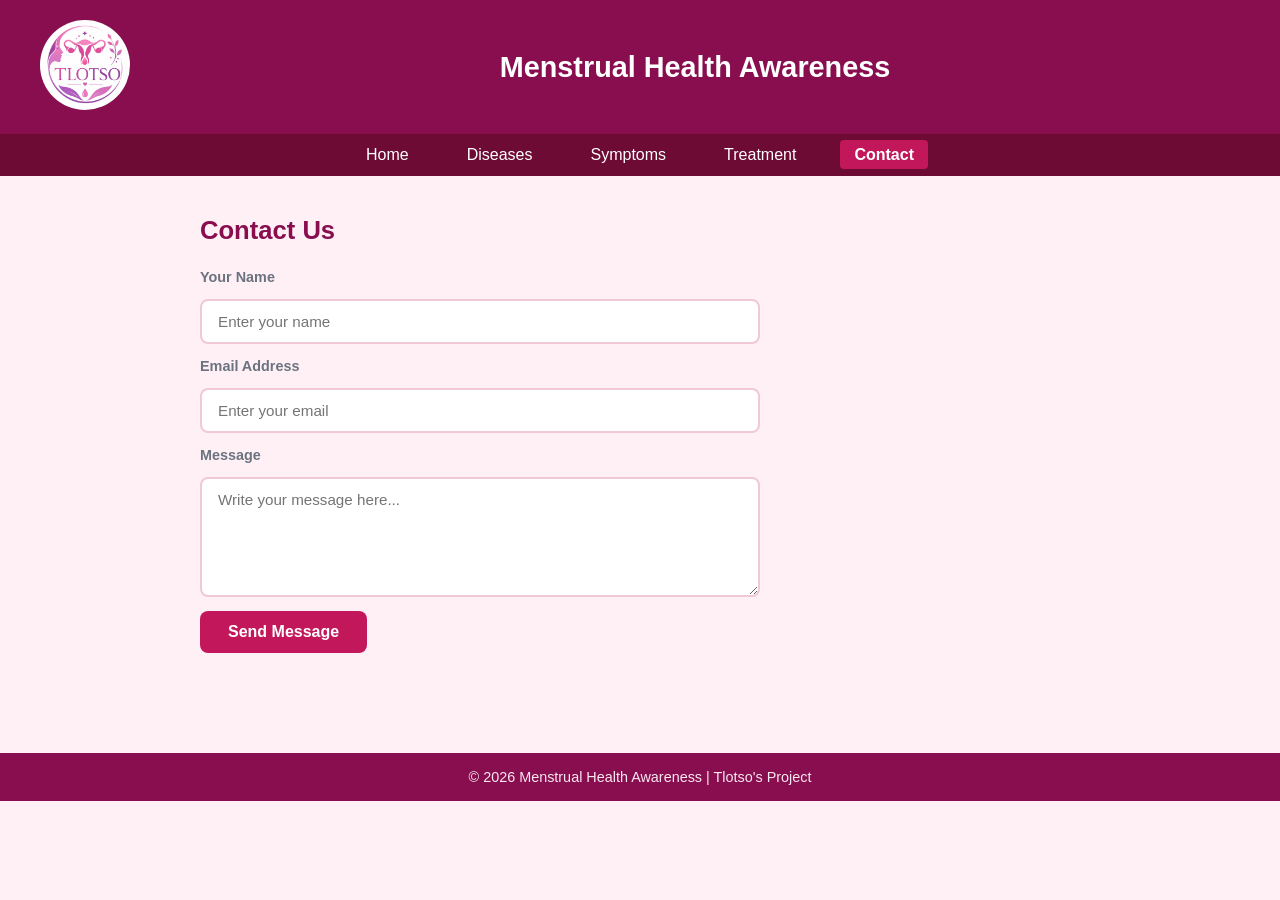
==== contact.html @ 08d057ca "Update contact.html" ====
<!DOCTYPE html>
<html lang="en">
<head>
    <meta charset="UTF-8">
    <meta name="viewport" content="width=device-width, initial-scale=1.0">
    <title>Contact - Menstrual Health Awareness</title>
    <link rel="stylesheet" href="style.css">
</head>
<body>

<header>
    <div class="logo-box">
        <img src="logo.png.jpeg" alt="Logo">
    </div>
    <h1>Menstrual Health Awareness</h1>
</header>

<nav>
    <ul>
        <li><a href="index.html">Home</a></li>
        <li><a href="diseases.html">Diseases</a></li>
        <li><a href="symptoms.html">Symptoms</a></li>
        <li><a href="treatment.html">Treatment</a></li>
        <li><a href="contact.html" class="active">Contact</a></li>
    </ul>
</nav>

<main>
    <h2 class="page-title">Contact Us</h2>
    <div class="contact-form">
        <label>Your Name</label>
        <input type="text" placeholder="Enter your name" />

        <label>Email Address</label>
        <input type="email" placeholder="Enter your email" />

        <label>Message</label>
        <textarea placeholder="Write your message here..."></textarea>

        <button type="button" class="btn-submit">Send Message</button>
    </div>
</main>

<footer>
    <p>&copy; 2026 Menstrual Health Awareness | Tlotso's Project</p>
</footer>

</body>
</html>
---- style.css ----
* {
    margin: 0;
    padding: 0;
    box-sizing: border-box;
}

body {
    font-family: Arial, sans-serif;
    background-color: #fff0f5;
    color: #1a1a2e;
}

/* HEADER */
header {
    background-color: #880e4f;
    padding: 20px 40px;
    display: flex;
    align-items: center;
    gap: 20px;
}

header h1 {
    color: white;
    font-size: 1.8rem;
    flex: 1;
    text-align: center;
}

.logo-box {
    border: 2px solid white;
    border-radius: 8px;
    padding: 6px 16px;
    color: white;
    font-weight: bold;
}

/* NAV */
nav {
    background-color: #6d0b35;
    padding: 12px;
}

nav ul {
    list-style: none;
    display: flex;
    justify-content: center;
    gap: 30px;
}

nav ul li a {
    color: white;
    text-decoration: none;
    font-size: 1rem;
    padding: 6px 14px;
    border-radius: 4px;
    transition: background 0.3s;
}

nav ul li a:hover,
nav ul li a.active {
    background-color: #c2185b;
    font-weight: bold;
}

/* MAIN */
main {
    padding: 40px 60px;
    max-width: 1000px;
    margin: 0 auto;
}

/* HERO BANNER */
.hero-banner {
    background: linear-gradient(135deg, #c2185b, #880e4f);
    border-radius: 12px;
    padding: 60px 40px;
    text-align: center;
    color: white;
    margin-bottom: 30px;
}

.hero-icon {
    font-size: 3rem;
    display: block;
    margin-bottom: 12px;
}

.hero-banner p {
    font-size: 1.2rem;
    font-style: italic;
}

/* WELCOME BOX */
.welcome-box {
    background: white;
    border: 1px solid #f0c8d8;
    border-radius: 12px;
    padding: 24px 30px;
    margin-bottom: 30px;
    box-shadow: 0 4px 12px rgba(194,24,91,0.08);
}

.welcome-box h2 {
    color: #880e4f;
    font-size: 1.4rem;
    margin-bottom: 10px;
}

.welcome-box p {
    color: #6b7280;
    line-height: 1.7;
}

/* FEATURED SECTION */
.featured-section {
    background: #fce4ec;
    border: 1px solid #f0c8d8;
    border-radius: 12px;
    padding: 28px;
    margin-bottom: 30px;
}

.featured-section h2 {
    color: #880e4f;
    font-size: 1.4rem;
    text-align: center;
    margin-bottom: 20px;
    padding-bottom: 10px;
    border-bottom: 1px solid #f0c8d8;
}

.featured-cards {
    display: grid;
    grid-template-columns: repeat(3, 1fr);
    gap: 20px;
}

.feat-card {
    background: white;
    border-radius: 10px;
    overflow: hidden;
    text-align: center;
    box-shadow: 0 2px 8px rgba(194,24,91,0.1);
    cursor: pointer;
    transition: transform 0.2s;
}

.feat-card:hover {
    transform: translateY(-4px);
}

.card-img {
    background: #fce4ec;
    padding: 24px;
    font-size: 2.5rem;
}

.feat-card p {
    padding: 12px;
    font-weight: bold;
    color: #880e4f;
    font-size: 0.95rem;
}

/* DISEASE CARDS */
.disease-group {
    margin-bottom: 36px;
}

.disease-group h2 {
    display: inline-block;
    border: 2px solid #f0c8d8;
    border-radius: 8px;
    padding: 8px 20px;
    color: #880e4f;
    font-size: 1.1rem;
    margin-bottom: 16px;
    background: white;
}

.disease-cards {
    display: grid;
    grid-template-columns: repeat(2, 1fr);
    gap: 16px;
    width: 100%;
}

.disease-card {
    background: white;
    border: 1px solid #f0c8d8;
    border-radius: 10px;
    padding: 16px;
    box-shadow: 0 2px 8px rgba(194,24,91,0.08);
}

.d-img {
    font-size: 2rem;
    margin-bottom: 10px;
}

.d-name {
    font-weight: bold;
    color: #1a1a2e;
    margin-bottom: 6px;
}

.d-desc {
    font-size: 0.88rem;
    color: #6b7280;
    margin-bottom: 10px;
    line-height: 1.5;
}

.btn-read {
    background: #c2185b;
    color: white;
    border: none;
    border-radius: 6px;
    padding: 6px 14px;
    font-size: 0.85rem;
    cursor: pointer;
    transition: background 0.2s;
}

.btn-read:hover {
    background: #880e4f;
}

/* SYMPTOMS */
.symptom-block {
    margin-bottom: 32px;
}

.symptom-label {
    display: inline-block;
    border: 2px solid #f0c8d8;
    border-radius: 8px 8px 0 0;
    padding: 8px 20px;
    color: #880e4f;
    font-weight: bold;
    background: white;
}

.symptom-panel {
    background: linear-gradient(135deg, #c2185b, #880e4f);
    border-radius: 0 12px 12px 12px;
    padding: 28px 32px;
    display: flex;
    justify-content: space-between;
    align-items: center;
    color: white;
}

.dark-panel {
    background: linear-gradient(135deg, #880e4f, #4a1030);
}

.symptom-panel ul {
    list-style: none;
    display: flex;
    flex-direction: column;
    gap: 10px;
}

.symptom-panel ul li::before {
    content: "• ";
    color: #f8bbd9;
}

.symptom-panel ul li {
    font-size: 1rem;
}

.symptom-icon {
    font-size: 3.5rem;
    background: rgba(255,255,255,0.15);
    border-radius: 10px;
    padding: 14px 18px;
}

.seek-advice-box {
    border: 2px solid #c2185b;
    border-radius: 12px;
    padding: 24px;
    text-align: center;
    margin-top: 10px;
}

.seek-advice-box p {
    font-size: 1.4rem;
    color: #880e4f;
    font-weight: bold;
}

/* TREATMENT */
.page-title {
    font-size: 1.6rem;
    color: #880e4f;
    margin-bottom: 24px;
}

.treatment-guidance {
    border: 2px solid #f0c8d8;
    border-radius: 10px;
    padding: 18px 24px;
    text-align: center;
    color: #6b7280;
    background: white;
    margin-bottom: 24px;
}

.treatment-block {
    background: linear-gradient(135deg, #c2185b, #880e4f);
    border-radius: 10px;
    padding: 20px 26px;
    margin-bottom: 18px;
    color: white;
}

.treatment-block h3 {
    font-size: 1.1rem;
    margin-bottom: 10px;
}

.treatment-block ul {
    list-style: none;
    display: flex;
    flex-direction: column;
    gap: 6px;
}

.treatment-block ul li::before {
    content: "• ";
    color: #f8bbd9;
}

.disclaimer-box {
    border: 2px solid #f0c8d8;
    border-radius: 10px;
    padding: 20px 26px;
    text-align: center;
    background: #fff0f5;
    margin-top: 24px;
}

.disclaimer-box h3 {
    color: #880e4f;
    margin-bottom: 8px;
}

.disclaimer-box p {
    color: #6b7280;
    font-size: 0.95rem;
}

/* CONTACT */
.contact-form {
    display: flex;
    flex-direction: column;
    gap: 14px;
    max-width: 560px;
}

.contact-form label {
    font-size: 0.9rem;
    font-weight: bold;
    color: #6b7280;
}

.contact-form input,
.contact-form textarea {
    width: 100%;
    padding: 12px 16px;
    border: 2px solid #f0c8d8;
    border-radius: 8px;
    font-size: 0.95rem;
    font-family: Arial, sans-serif;
    background: white;
    outline: none;
}

.contact-form input:focus,
.contact-form textarea:focus {
    border-color: #c2185b;
}

.contact-form textarea {
    min-height: 120px;
    resize: vertical;
}

.btn-submit {
    background: #c2185b;
    color: white;
    border: none;
    border-radius: 8px;
    padding: 12px 28px;
    font-size: 1rem;
    font-weight: bold;
    cursor: pointer;
    align-self: flex-start;
    transition: background 0.2s;
}

.btn-submit:hover {
    background: #880e4f;
}

/* FOOTER */
footer {
    background-color: #880e4f;
    color: #f8e8f0;
    text-align: center;
    padding: 16px;
    margin-top: 60px;
    font-size: 0.9rem;
}
a {
  text-decoration: none;
}

.logo-box{
  border: none;
  background: transparent;
  padding: 0;
}

.logo-box img{
  height: 90px;
  width: auto;
  border-radius: 100px;
}
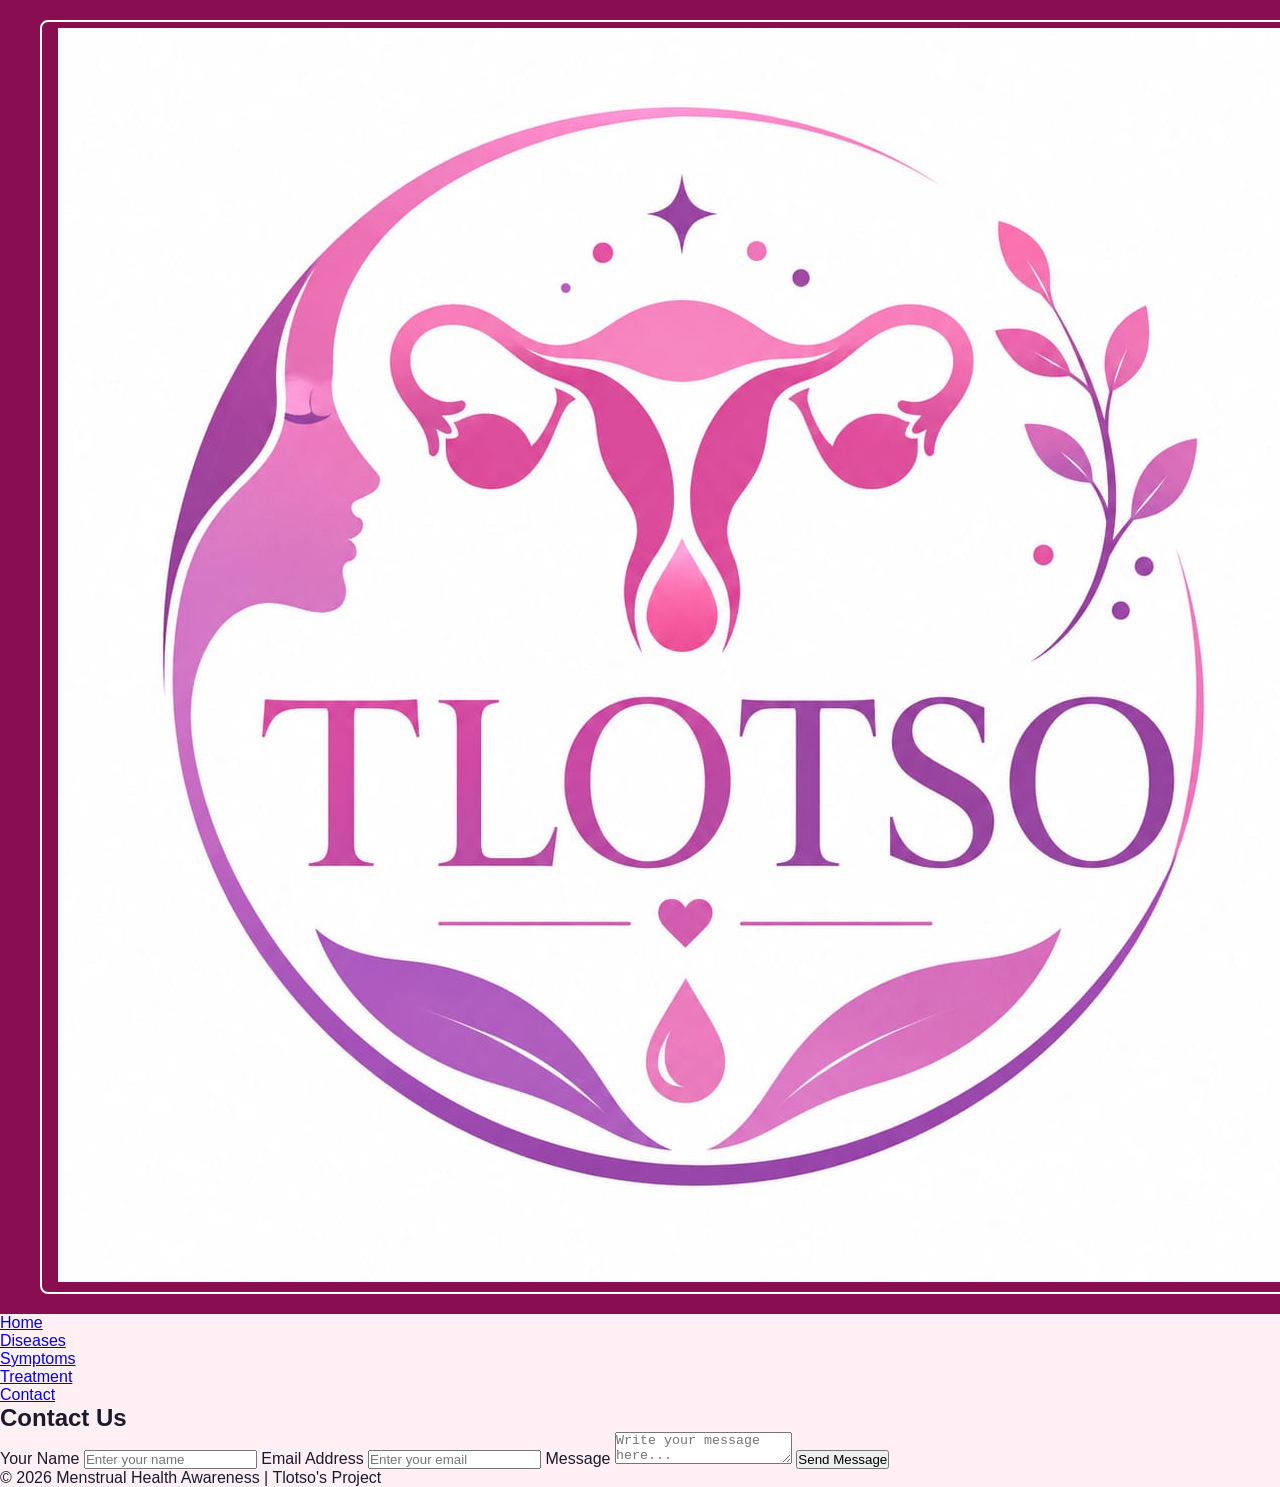
==== commit 45727673: "Add files via upload" ====
--- a/contact.html
+++ b/contact.html
@@ -2,8 +2,8 @@
 <html lang="en">
 <head>
     <meta charset="UTF-8">
+    <title>Contact - Menstrual Health Awareness</title>
     <meta name="viewport" content="width=device-width, initial-scale=1.0">
-    <title>Contact - Menstrual Health Awareness</title>
     <link rel="stylesheet" href="style.css">
 </head>
 <body>
@@ -46,4 +46,4 @@
 </footer>
 
 </body>
-</html>
+</html>
--- a/style.css
+++ b/style.css
@@ -13,11 +13,11 @@
 /* HEADER */
 header {
     background-color: #880e4f;
-    padding: 20px 40px;
+    padding: 1.25em 2.5em;           
     display: flex;
     align-items: center;
-    gap: 20px;
-}
+    gap: 1.25em;                     /* was 20px */
+
 
 header h1 {
     color: white;
@@ -28,8 +28,8 @@
 
 .logo-box {
     border: 2px solid white;
-    border-radius: 8px;
-    padding: 6px 16px;
+    border-radius: 0.5em;            /* was 8px */
+    padding: 0.375em 1em;            /* was 6px 16px */
     color: white;
     font-weight: bold;
 }
@@ -37,22 +37,22 @@
 /* NAV */
 nav {
     background-color: #6d0b35;
-    padding: 12px;
+    padding: 0.75em;                 /* was 12px */
 }
 
 nav ul {
     list-style: none;
     display: flex;
     justify-content: center;
-    gap: 30px;
+    gap: 1.875em;                    /* was 30px */
 }
 
 nav ul li a {
     color: white;
     text-decoration: none;
     font-size: 1rem;
-    padding: 6px 14px;
-    border-radius: 4px;
+    padding: 0.375em 0.875em;        /* was 6px 14px */
+    border-radius: 0.25em;           /* was 4px */
     transition: background 0.3s;
 }
 
@@ -64,25 +64,25 @@
 
 /* MAIN */
 main {
-    padding: 40px 60px;
-    max-width: 1000px;
+    padding: 2.5em 3.75em;           /* was 40px 60px */
+    max-width: 62.5em;               /* was 1000px */
     margin: 0 auto;
 }
 
 /* HERO BANNER */
 .hero-banner {
     background: linear-gradient(135deg, #c2185b, #880e4f);
-    border-radius: 12px;
-    padding: 60px 40px;
-    text-align: center;
-    color: white;
-    margin-bottom: 30px;
+    border-radius: 0.75em;           /* was 12px */
+    padding: 3.75em 2.5em;           /* was 60px 40px */
+    text-align: center;
+    color: white;
+    margin-bottom: 1.875em;          /* was 30px */
 }
 
 .hero-icon {
     font-size: 3rem;
     display: block;
-    margin-bottom: 12px;
+    margin-bottom: 0.75em;           /* was 12px */
 }
 
 .hero-banner p {
@@ -94,16 +94,16 @@
 .welcome-box {
     background: white;
     border: 1px solid #f0c8d8;
-    border-radius: 12px;
-    padding: 24px 30px;
-    margin-bottom: 30px;
-    box-shadow: 0 4px 12px rgba(194,24,91,0.08);
+    border-radius: 0.75em;           /* was 12px */
+    padding: 1.5em 1.875em;          /* was 24px 30px */
+    margin-bottom: 1.875em;          /* was 30px */
+    box-shadow: 0 0.25em 0.75em rgba(194,24,91,0.08);
 }
 
 .welcome-box h2 {
     color: #880e4f;
     font-size: 1.4rem;
-    margin-bottom: 10px;
+    margin-bottom: 0.625em;          /* was 10px */
 }
 
 .welcome-box p {
@@ -115,48 +115,48 @@
 .featured-section {
     background: #fce4ec;
     border: 1px solid #f0c8d8;
-    border-radius: 12px;
-    padding: 28px;
-    margin-bottom: 30px;
+    border-radius: 0.75em;           /* was 12px */
+    padding: 1.75em;                 /* was 28px */
+    margin-bottom: 1.875em;          /* was 30px */
 }
 
 .featured-section h2 {
     color: #880e4f;
     font-size: 1.4rem;
     text-align: center;
-    margin-bottom: 20px;
-    padding-bottom: 10px;
+    margin-bottom: 1.25em;           /* was 20px */
+    padding-bottom: 0.625em;         /* was 10px */
     border-bottom: 1px solid #f0c8d8;
 }
 
 .featured-cards {
     display: grid;
     grid-template-columns: repeat(3, 1fr);
-    gap: 20px;
+    gap: 1.25em;                     /* was 20px */
 }
 
 .feat-card {
     background: white;
-    border-radius: 10px;
+    border-radius: 0.625em;          /* was 10px */
     overflow: hidden;
     text-align: center;
-    box-shadow: 0 2px 8px rgba(194,24,91,0.1);
+    box-shadow: 0 0.125em 0.5em rgba(194,24,91,0.1);
     cursor: pointer;
     transition: transform 0.2s;
 }
 
 .feat-card:hover {
-    transform: translateY(-4px);
+    transform: translateY(-0.25em);   /* was -4px */
 }
 
 .card-img {
     background: #fce4ec;
-    padding: 24px;
+    padding: 1.5em;                  /* was 24px */
     font-size: 2.5rem;
 }
 
 .feat-card p {
-    padding: 12px;
+    padding: 0.75em;                 /* was 12px */
     font-weight: bold;
     color: #880e4f;
     font-size: 0.95rem;
@@ -164,50 +164,50 @@
 
 /* DISEASE CARDS */
 .disease-group {
-    margin-bottom: 36px;
+    margin-bottom: 2.25em;           /* was 36px */
 }
 
 .disease-group h2 {
     display: inline-block;
     border: 2px solid #f0c8d8;
-    border-radius: 8px;
-    padding: 8px 20px;
+    border-radius: 0.5em;            /* was 8px */
+    padding: 0.5em 1.25em;           /* was 8px 20px */
     color: #880e4f;
     font-size: 1.1rem;
-    margin-bottom: 16px;
+    margin-bottom: 1em;              /* was 16px */
     background: white;
 }
 
 .disease-cards {
     display: grid;
     grid-template-columns: repeat(2, 1fr);
-    gap: 16px;
+    gap: 1em;                        /* was 16px */
     width: 100%;
 }
 
 .disease-card {
     background: white;
     border: 1px solid #f0c8d8;
-    border-radius: 10px;
-    padding: 16px;
-    box-shadow: 0 2px 8px rgba(194,24,91,0.08);
+    border-radius: 0.625em;          /* was 10px */
+    padding: 1em;                    /* was 16px */
+    box-shadow: 0 0.125em 0.5em rgba(194,24,91,0.08);
 }
 
 .d-img {
     font-size: 2rem;
-    margin-bottom: 10px;
+    margin-bottom: 0.625em;          /* was 10px */
 }
 
 .d-name {
     font-weight: bold;
     color: #1a1a2e;
-    margin-bottom: 6px;
+    margin-bottom: 0.375em;          /* was 6px */
 }
 
 .d-desc {
     font-size: 0.88rem;
     color: #6b7280;
-    margin-bottom: 10px;
+    margin-bottom: 0.625em;          /* was 10px */
     line-height: 1.5;
 }
 
@@ -215,8 +215,8 @@
     background: #c2185b;
     color: white;
     border: none;
-    border-radius: 6px;
-    padding: 6px 14px;
+    border-radius: 0.375em;          /* was 6px */
+    padding: 0.375em 0.875em;        /* was 6px 14px */
     font-size: 0.85rem;
     cursor: pointer;
     transition: background 0.2s;
@@ -228,14 +228,14 @@
 
 /* SYMPTOMS */
 .symptom-block {
-    margin-bottom: 32px;
+    margin-bottom: 2em;              /* was 32px */
 }
 
 .symptom-label {
     display: inline-block;
     border: 2px solid #f0c8d8;
-    border-radius: 8px 8px 0 0;
-    padding: 8px 20px;
+    border-radius: 0.5em 0.5em 0 0;
+    padding: 0.5em 1.25em;           /* was 8px 20px */
     color: #880e4f;
     font-weight: bold;
     background: white;
@@ -243,8 +243,8 @@
 
 .symptom-panel {
     background: linear-gradient(135deg, #c2185b, #880e4f);
-    border-radius: 0 12px 12px 12px;
-    padding: 28px 32px;
+    border-radius: 0 0.75em 0.75em 0.75em;
+    padding: 1.75em 2em;             /* was 28px 32px */
     display: flex;
     justify-content: space-between;
     align-items: center;
@@ -259,7 +259,7 @@
     list-style: none;
     display: flex;
     flex-direction: column;
-    gap: 10px;
+    gap: 0.625em;                    /* was 10px */
 }
 
 .symptom-panel ul li::before {
@@ -274,16 +274,16 @@
 .symptom-icon {
     font-size: 3.5rem;
     background: rgba(255,255,255,0.15);
-    border-radius: 10px;
-    padding: 14px 18px;
+    border-radius: 0.625em;          /* was 10px */
+    padding: 0.875em 1.125em;        /* was 14px 18px */
 }
 
 .seek-advice-box {
     border: 2px solid #c2185b;
-    border-radius: 12px;
-    padding: 24px;
-    text-align: center;
-    margin-top: 10px;
+    border-radius: 0.75em;           /* was 12px */
+    padding: 1.5em;                  /* was 24px */
+    text-align: center;
+    margin-top: 0.625em;             /* was 10px */
 }
 
 .seek-advice-box p {
@@ -296,137 +296,7 @@
 .page-title {
     font-size: 1.6rem;
     color: #880e4f;
-    margin-bottom: 24px;
-}
-
-.treatment-guidance {
-    border: 2px solid #f0c8d8;
-    border-radius: 10px;
-    padding: 18px 24px;
-    text-align: center;
-    color: #6b7280;
-    background: white;
-    margin-bottom: 24px;
-}
-
-.treatment-block {
-    background: linear-gradient(135deg, #c2185b, #880e4f);
-    border-radius: 10px;
-    padding: 20px 26px;
-    margin-bottom: 18px;
-    color: white;
-}
-
-.treatment-block h3 {
-    font-size: 1.1rem;
-    margin-bottom: 10px;
-}
-
-.treatment-block ul {
-    list-style: none;
-    display: flex;
-    flex-direction: column;
-    gap: 6px;
-}
-
-.treatment-block ul li::before {
-    content: "• ";
-    color: #f8bbd9;
-}
-
-.disclaimer-box {
-    border: 2px solid #f0c8d8;
-    border-radius: 10px;
-    padding: 20px 26px;
-    text-align: center;
-    background: #fff0f5;
-    margin-top: 24px;
-}
-
-.disclaimer-box h3 {
-    color: #880e4f;
-    margin-bottom: 8px;
-}
-
-.disclaimer-box p {
-    color: #6b7280;
-    font-size: 0.95rem;
-}
-
-/* CONTACT */
-.contact-form {
-    display: flex;
-    flex-direction: column;
-    gap: 14px;
-    max-width: 560px;
-}
-
-.contact-form label {
-    font-size: 0.9rem;
-    font-weight: bold;
-    color: #6b7280;
-}
-
-.contact-form input,
-.contact-form textarea {
-    width: 100%;
-    padding: 12px 16px;
-    border: 2px solid #f0c8d8;
-    border-radius: 8px;
-    font-size: 0.95rem;
-    font-family: Arial, sans-serif;
-    background: white;
-    outline: none;
-}
-
-.contact-form input:focus,
-.contact-form textarea:focus {
-    border-color: #c2185b;
-}
-
-.contact-form textarea {
-    min-height: 120px;
-    resize: vertical;
-}
-
-.btn-submit {
-    background: #c2185b;
-    color: white;
-    border: none;
-    border-radius: 8px;
-    padding: 12px 28px;
-    font-size: 1rem;
-    font-weight: bold;
-    cursor: pointer;
-    align-self: flex-start;
-    transition: background 0.2s;
-}
-
-.btn-submit:hover {
-    background: #880e4f;
-}
-
-/* FOOTER */
-footer {
-    background-color: #880e4f;
-    color: #f8e8f0;
-    text-align: center;
-    padding: 16px;
-    margin-top: 60px;
-    font-size: 0.9rem;
-}
-a {
-  text-decoration: none;
-}
-
-.logo-box{
-  border: none;
-  background: transparent;
-  padding: 0;
-}
-
-.logo-box img{
-  height: 90px;
-  width: auto;
-  border-radius: 100px;
-}
+    margin-bottom: 1.5em;            /* was 24px */
+}
+
+.t
